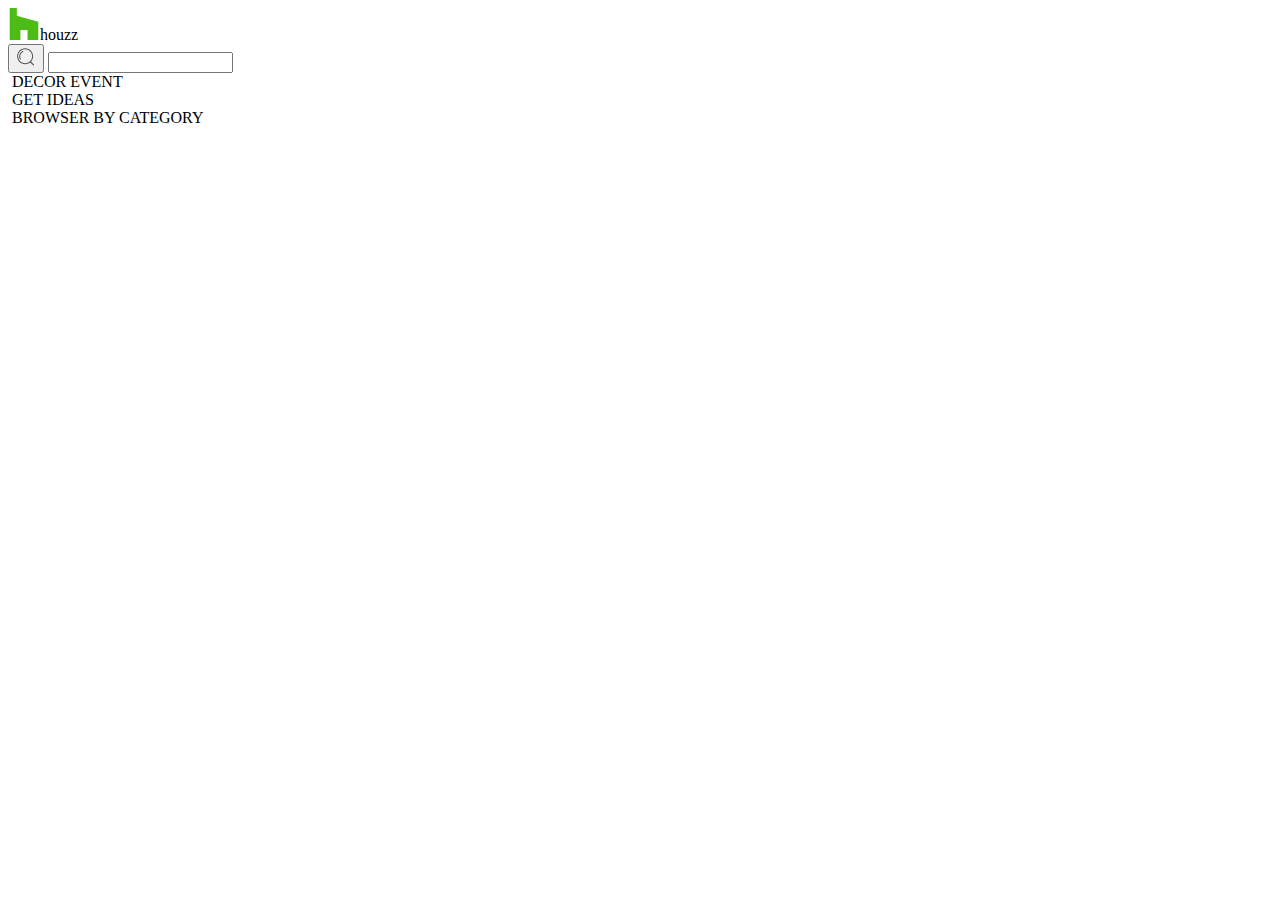
==== index.html @ 7cc6e2fb "ideas" ====
<!DOCTYPE html>
<html>
<head>
<meta charset="utf-8">
<meta http-equiv="X-UA-Compatible" content="IE=edge,chrome=1">
<link rel="icon" href="http://www.houzz.com/favicon.ico" type="image/x-icon"> 
<title>Houzz</title>
<meta name="description" content="">
<meta name="keywords" content="">
<link href="css/normalize.css" rel="stylesheet">
<link href="css/index.css" rel="stylesheet">
</head>
<body>
    <nav>
            <div class="m-nav">
                <span><svg t="1651231170187" class="icon" viewBox="0 0 1024 1024" version="1.1" xmlns="http://www.w3.org/2000/svg" p-id="43753" width="32" height="32"><path d="M54.192 0v1024h343.456V701.44h228.7V1024h343.46V442.464L282.032 245.344V0z" fill="#4DBC15" p-id="43754"></path></svg>houzz</span>
            </div>
                <div class="m-search">
                    <span>
                        <button><svg t="1651231515596" class="icon" viewBox="0 0 1024 1024" version="1.1" xmlns="http://www.w3.org/2000/svg" p-id="46623" width="20" height="20"><path d="M468.1 886c-225.52 0-408.98-183.5-408.98-409.02S242.58 68 468.1 68s408.98 183.46 408.98 408.98S693.62 886 468.1 886z m0-766c-196.84 0-356.98 160.14-356.98 356.98S271.26 834 468.1 834s356.98-160.14 356.98-356.98S664.94 120 468.1 120z" fill="#515151" p-id="46624"></path><path d="M217.36 636.7A26 26 0 0 1 194 622.14a311.58 311.58 0 0 1 142.44-416.98 26 26 0 1 1 22.9 46.68c-128.48 63.06-181.72 218.9-118.66 347.4a26 26 0 0 1-23.32 37.46z" fill="#515151" p-id="46625"></path><path d="M703.718732 766.595201m20.039406-20.039406l0.014142-0.014142q20.039406-20.039406 40.078812 0l150.104628 150.104627q20.039406 20.039406 0 40.078813l-0.014142 0.014142q-20.039406 20.039406-40.078813 0l-150.104627-150.104628q-20.039406-20.039406 0-40.078812Z" fill="#515151" p-id="46626"></path><path d="M894 946a29.22 29.22 0 0 1-20.74-8.58l-150.1-150.1a29.34 29.34 0 0 1 41.5-41.5l150 150.18a29.38 29.38 0 0 1 0 41.5A29.26 29.26 0 0 1 894 946z m-150.2-206.72a27.36 27.36 0 0 0-19.32 46.72l150 150a27.34 27.34 0 1 0 38.68-38.66l-150.1-150.1a27.14 27.14 0 0 0-19.26-7.96z" fill="#515151" p-id="46627"></path></svg></button>
                     <input type="text"></span>
               
                </div>
                <div class="m-event">
                    <img src="img/event.svg" alt="">
                    <span> DECOR EVENT </span>
                </div>
                <div class="m-ideas">
                    <img src="img/ideas.svg" alt="">
                    <span>GET IDEAS </span>
                </div>
                <div class="m-sort">
                    <img src="img/sort.svg" alt="">
                    <span>BROWSER BY CATEGORY </span>
                </div>
            </nav>
    <header></header>
    <section></section>
    <footer>
        
    </footer>
</body>
</html>
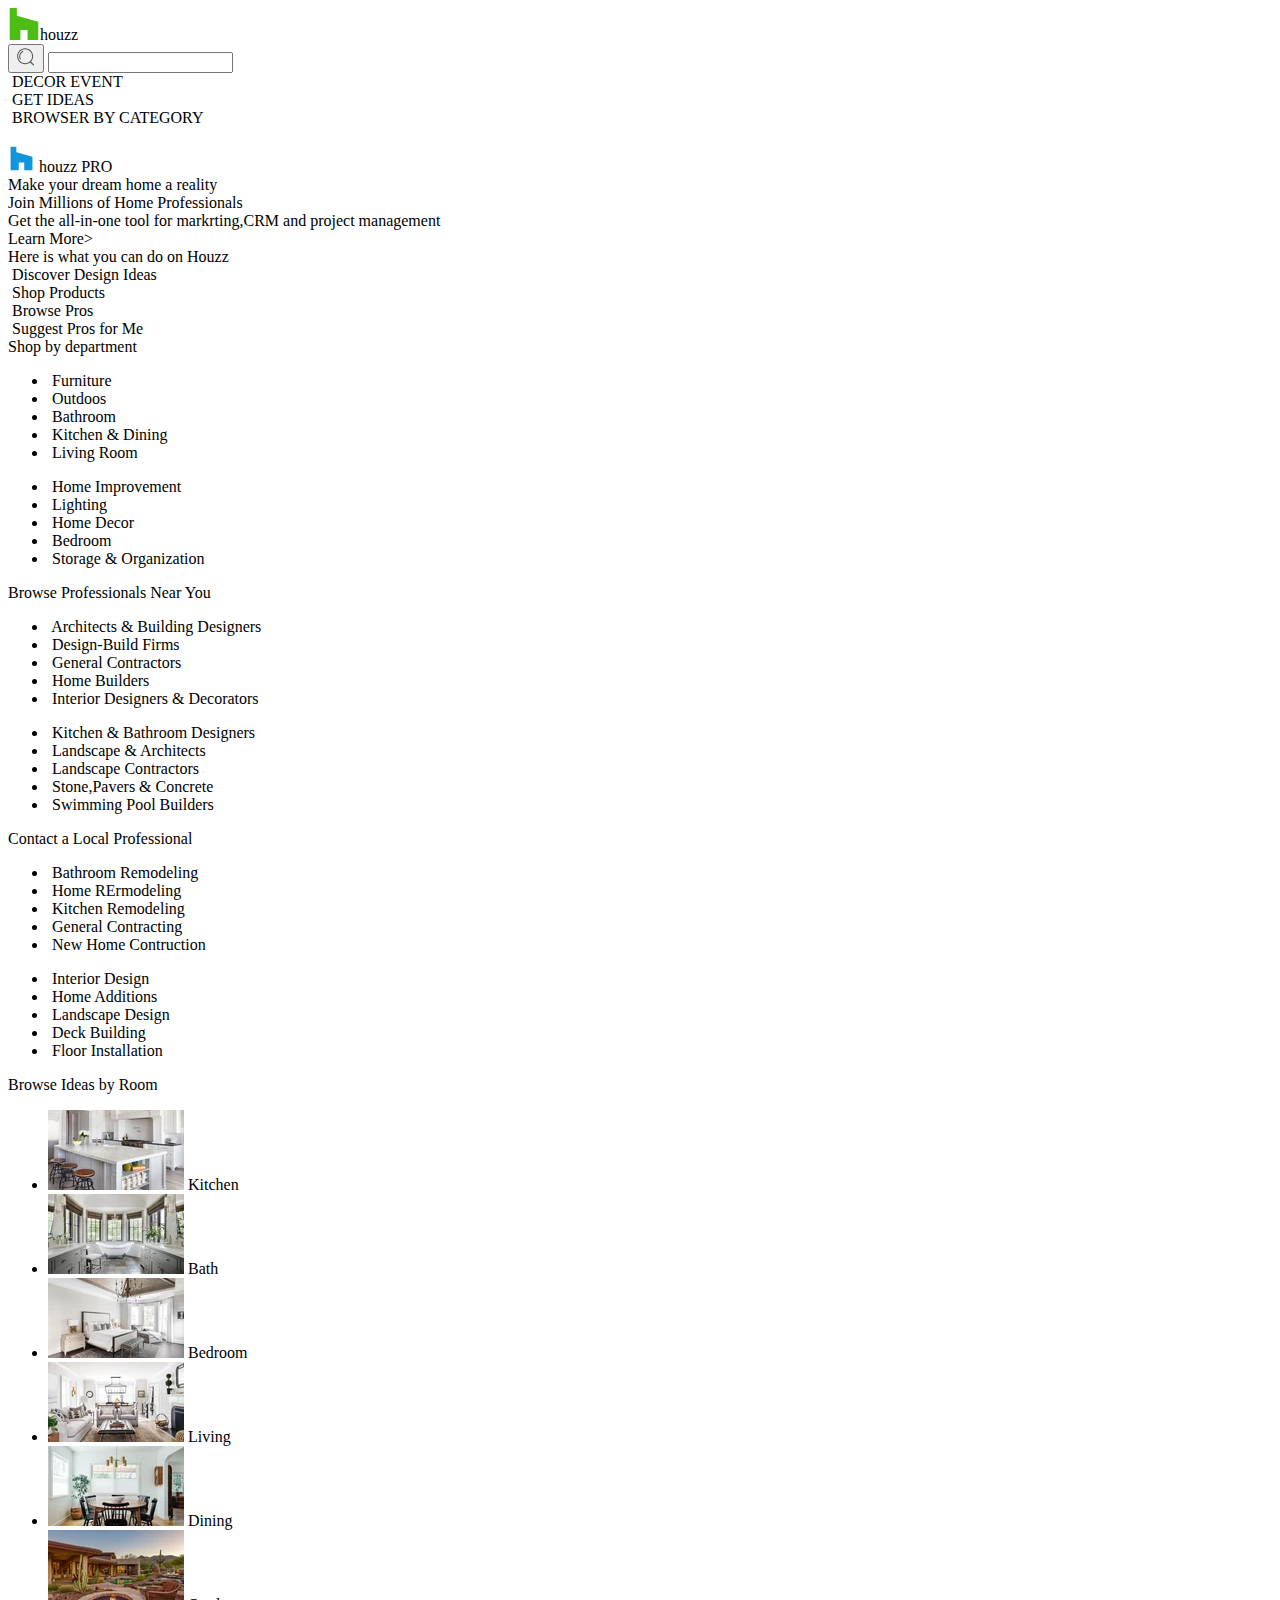
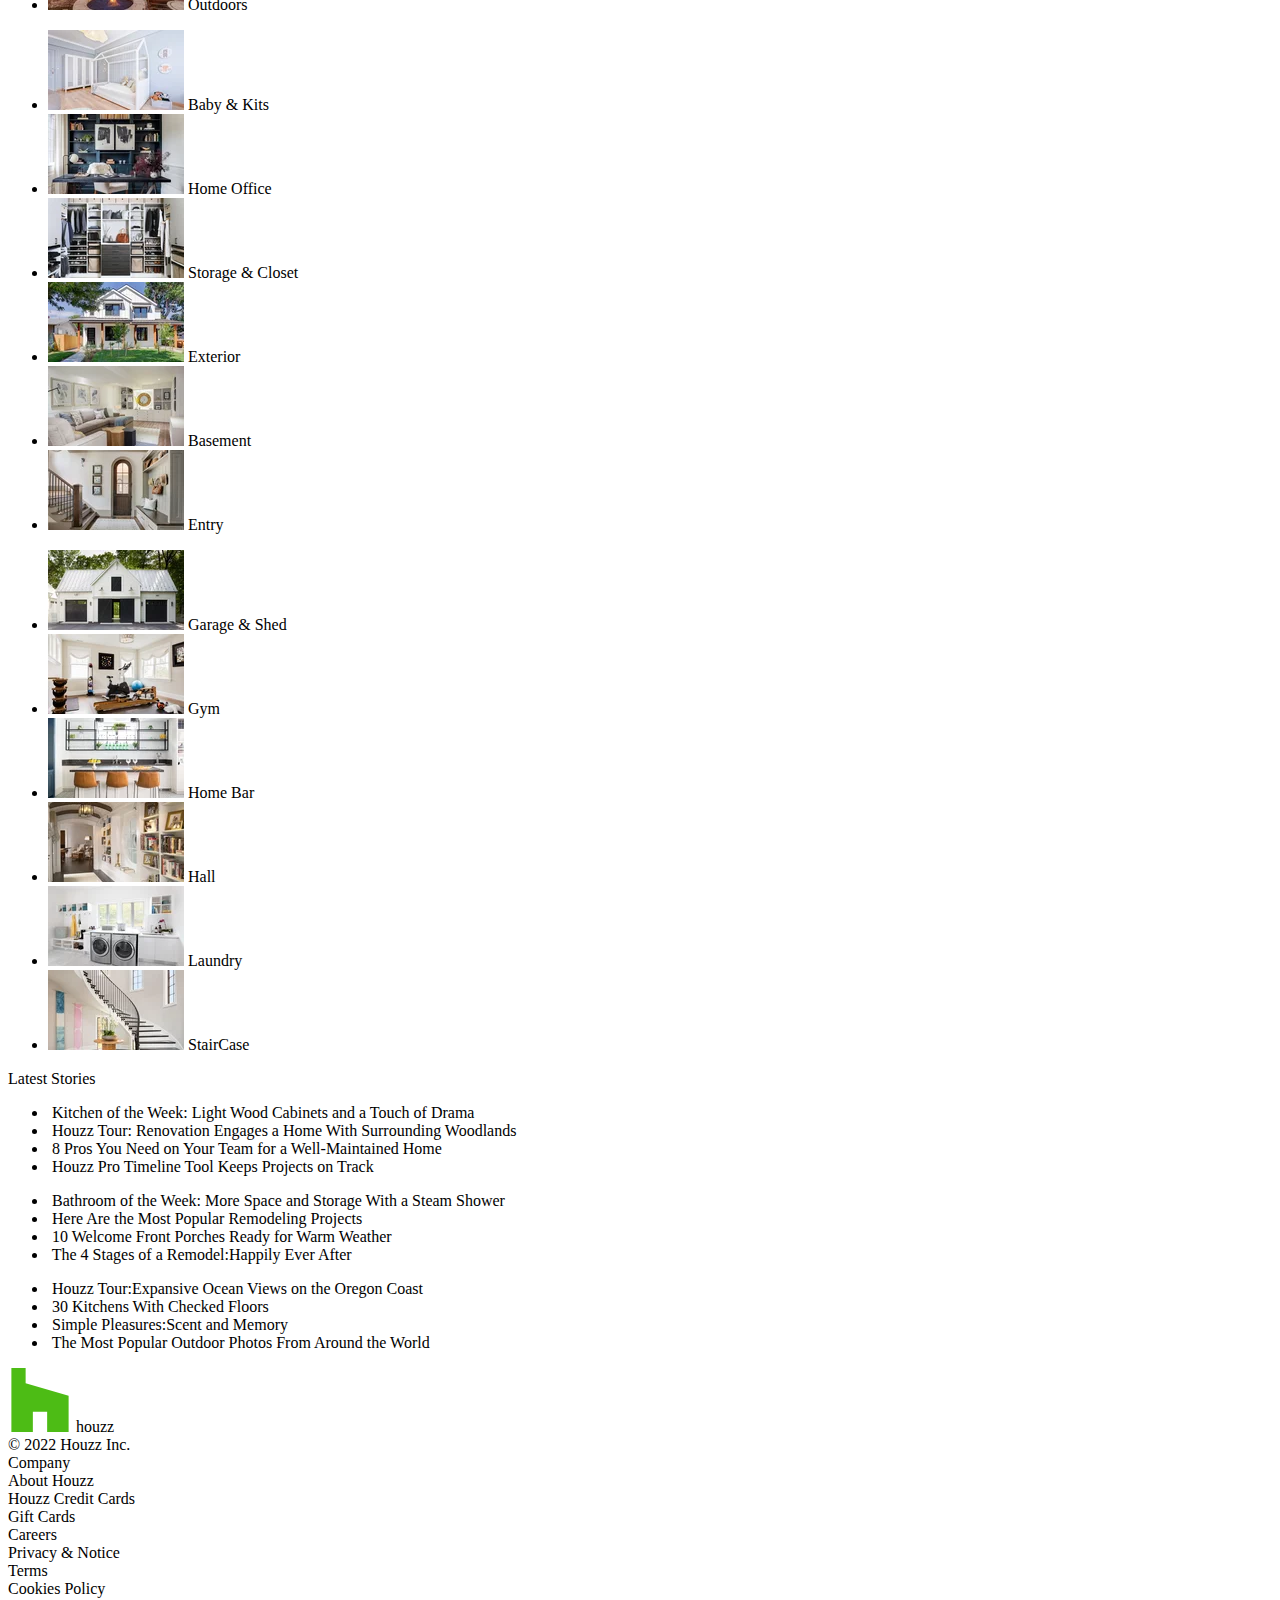
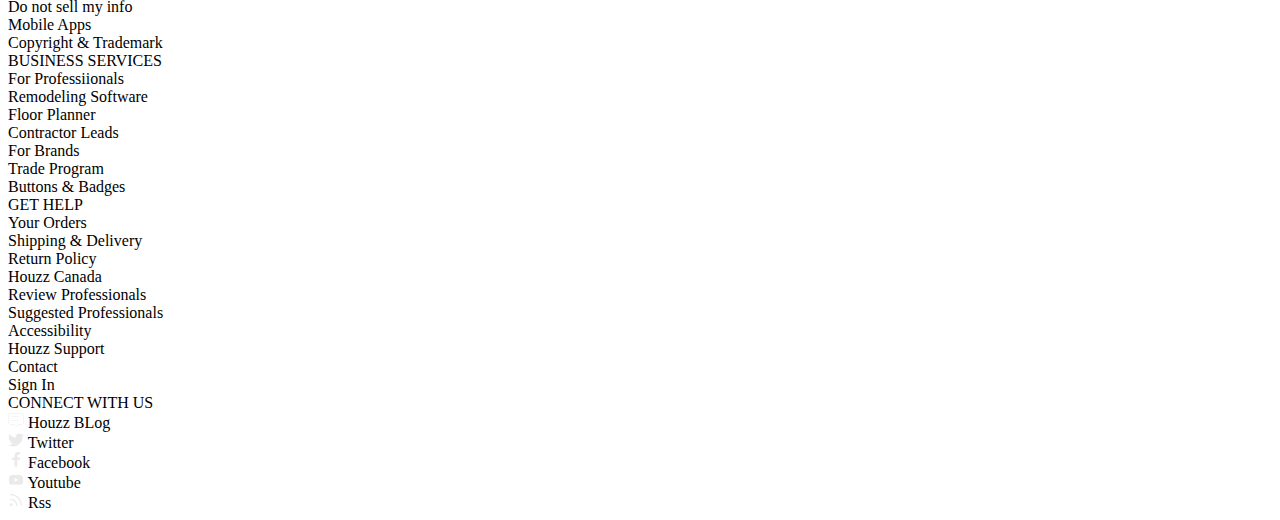
==== commit 3cedbb21: "prohead" ====
--- a/index.html
+++ b/index.html
@@ -1,43 +1,460 @@
 <!DOCTYPE html>
 <html>
-<head>
-<meta charset="utf-8">
-<meta http-equiv="X-UA-Compatible" content="IE=edge,chrome=1">
-<link rel="icon" href="http://www.houzz.com/favicon.ico" type="image/x-icon"> 
-<title>Houzz</title>
-<meta name="description" content="">
-<meta name="keywords" content="">
-<link href="css/normalize.css" rel="stylesheet">
-<link href="css/index.css" rel="stylesheet">
-</head>
-<body>
-    <nav>
+    <head>
+        <meta charset="utf-8">
+        <meta http-equiv="X-UA-Compatible" content="IE=edge,chrome=1">
+        <link rel="icon" href="http://www.houzz.com/favicon.ico" type="image/x-icon">
+        <title>Houzz</title>
+        <meta name="description" content="">
+        <meta name="keywords" content="">
+        <link href="css/normalize.css" rel="stylesheet">
+        <link href="css/index.css" rel="stylesheet">
+    </head>
+    <body>
+        <nav>
             <div class="m-nav">
                 <span><svg t="1651231170187" class="icon" viewBox="0 0 1024 1024" version="1.1" xmlns="http://www.w3.org/2000/svg" p-id="43753" width="32" height="32"><path d="M54.192 0v1024h343.456V701.44h228.7V1024h343.46V442.464L282.032 245.344V0z" fill="#4DBC15" p-id="43754"></path></svg>houzz</span>
             </div>
-                <div class="m-search">
-                    <span>
-                        <button><svg t="1651231515596" class="icon" viewBox="0 0 1024 1024" version="1.1" xmlns="http://www.w3.org/2000/svg" p-id="46623" width="20" height="20"><path d="M468.1 886c-225.52 0-408.98-183.5-408.98-409.02S242.58 68 468.1 68s408.98 183.46 408.98 408.98S693.62 886 468.1 886z m0-766c-196.84 0-356.98 160.14-356.98 356.98S271.26 834 468.1 834s356.98-160.14 356.98-356.98S664.94 120 468.1 120z" fill="#515151" p-id="46624"></path><path d="M217.36 636.7A26 26 0 0 1 194 622.14a311.58 311.58 0 0 1 142.44-416.98 26 26 0 1 1 22.9 46.68c-128.48 63.06-181.72 218.9-118.66 347.4a26 26 0 0 1-23.32 37.46z" fill="#515151" p-id="46625"></path><path d="M703.718732 766.595201m20.039406-20.039406l0.014142-0.014142q20.039406-20.039406 40.078812 0l150.104628 150.104627q20.039406 20.039406 0 40.078813l-0.014142 0.014142q-20.039406 20.039406-40.078813 0l-150.104627-150.104628q-20.039406-20.039406 0-40.078812Z" fill="#515151" p-id="46626"></path><path d="M894 946a29.22 29.22 0 0 1-20.74-8.58l-150.1-150.1a29.34 29.34 0 0 1 41.5-41.5l150 150.18a29.38 29.38 0 0 1 0 41.5A29.26 29.26 0 0 1 894 946z m-150.2-206.72a27.36 27.36 0 0 0-19.32 46.72l150 150a27.34 27.34 0 1 0 38.68-38.66l-150.1-150.1a27.14 27.14 0 0 0-19.26-7.96z" fill="#515151" p-id="46627"></path></svg></button>
-                     <input type="text"></span>
-               
-                </div>
-                <div class="m-event">
-                    <img src="img/event.svg" alt="">
-                    <span> DECOR EVENT </span>
-                </div>
-                <div class="m-ideas">
-                    <img src="img/ideas.svg" alt="">
-                    <span>GET IDEAS </span>
-                </div>
-                <div class="m-sort">
-                    <img src="img/sort.svg" alt="">
-                    <span>BROWSER BY CATEGORY </span>
-                </div>
-            </nav>
-    <header></header>
-    <section></section>
+            <div class="m-search">
+                <span>
+                <button><svg t="1651231515596" class="icon" viewBox="0 0 1024 1024" version="1.1" xmlns="http://www.w3.org/2000/svg" p-id="46623" width="20" height="20"><path d="M468.1 886c-225.52 0-408.98-183.5-408.98-409.02S242.58 68 468.1 68s408.98 183.46 408.98 408.98S693.62 886 468.1 886z m0-766c-196.84 0-356.98 160.14-356.98 356.98S271.26 834 468.1 834s356.98-160.14 356.98-356.98S664.94 120 468.1 120z" fill="#515151" p-id="46624"></path><path d="M217.36 636.7A26 26 0 0 1 194 622.14a311.58 311.58 0 0 1 142.44-416.98 26 26 0 1 1 22.9 46.68c-128.48 63.06-181.72 218.9-118.66 347.4a26 26 0 0 1-23.32 37.46z" fill="#515151" p-id="46625"></path><path d="M703.718732 766.595201m20.039406-20.039406l0.014142-0.014142q20.039406-20.039406 40.078812 0l150.104628 150.104627q20.039406 20.039406 0 40.078813l-0.014142 0.014142q-20.039406 20.039406-40.078813 0l-150.104627-150.104628q-20.039406-20.039406 0-40.078812Z" fill="#515151" p-id="46626"></path><path d="M894 946a29.22 29.22 0 0 1-20.74-8.58l-150.1-150.1a29.34 29.34 0 0 1 41.5-41.5l150 150.18a29.38 29.38 0 0 1 0 41.5A29.26 29.26 0 0 1 894 946z m-150.2-206.72a27.36 27.36 0 0 0-19.32 46.72l150 150a27.34 27.34 0 1 0 38.68-38.66l-150.1-150.1a27.14 27.14 0 0 0-19.26-7.96z" fill="#515151" p-id="46627"></path></svg></button>
+                <input type="text"></span>
+                
+            </div>
+            <div class="m-event">
+                <img src="img/event.svg" alt="">
+                <span> DECOR EVENT </span>
+            </div>
+            <div class="m-ideas">
+                <img src="img/ideas.svg" alt="">
+                <span>GET IDEAS </span>
+            </div>
+            <div class="m-sort">
+                <img src="img/sort.svg" alt="">
+                <span>BROWSER BY CATEGORY </span>
+            </div>
+        </nav>
+        <header>
+            <div class="m-homepage">
+                <img src="img/index-homepage.jpg" alt="">
+            </div>
+            <div class="m-intro">
+                <li class="m-intro-tit">
+                <i><svg t="1651472036118" class="icon" viewBox="0 0 1024 1024" version="1.1" xmlns="http://www.w3.org/2000/svg" p-id="47547" width="27" height="27"><path d="M615.8 661.4H406.6V960H98V64h219v209l610.2 171.2V960H615.8z" p-id="47548" fill="#1296db"></path></svg></i>
+                <span>houzz</span>
+                <label>PRO</label>
+            </li>
+            <li class="m-intro-gov">
+                <label>Make your dream home a reality</label>
+            </li>
+            <li class="m-intro-gov">
+                <label>Join Millions of</label>
+                <label>Home Professionals</label>
+            </li>
+            <li class="m-intro-more">
+                <label>Get the all-in-one tool for</label>
+                <label>markrting,CRM and project</label>
+                <label>management</label>
+            </li>
+            <li class="m-intro-bot">
+                <label>Learn More></label>
+            </li>
+        </div>
+    </header>
+    <section>
+        <div class="m-button">
+            <div class="m-button-tit"><label>Here is what you can do on Houzz</label></div>
+            <div class="m-button-sec">
+                <li>
+                    <img src="img/index-button1.png"alt="">
+                    <span>Discover Design Ideas</span>
+                </li>
+                <li>
+                    <img src="img/index-button2.png"alt="">
+                    <span>Shop Products</span>
+                </li>
+                <li>
+                    <img src="img/index-button3.png"alt="">
+                    <span>Browse Pros</span>
+                </li>
+                <li>
+                    <img src="img/index-button4.png"alt="">
+                    <span>Suggest Pros for Me</span>
+                </li>
+            </div>
+        </div>
+        <div class="m-block_1">
+            <div class="u-title">Shop by department</div>
+            <div class="u-sort1">
+                <ul>
+                    <li>
+                        <img src="img/index-furniture.png" alt="">
+                        <span>Furniture</span>
+                    </li>
+                    <li>
+                        <img src="img/index-outdoor.png" alt="">
+                        <span>Outdoos</span>
+                    </li>
+                    <li>
+                        <img src="img/index-bathroom.png" alt="">
+                        <span>Bathroom</span>
+                    </li>
+                    <li>
+                        <img src="img/index-kitchen.png" alt="">
+                        <span>Kitchen & Dining</span>
+                    </li>
+                    <li>
+                        <img src="img/index-living.png" alt="">
+                        <span>Living Room</span>
+                    </li>
+                </ul>
+                <ul>
+                    <li>
+                        <img src="img/index-home.png" alt="">
+                        <span>Home Improvement</span>
+                    </li>
+                    <li>
+                        <img src="img/index-lighting.png" alt="">
+                        <span>Lighting</span>
+                    </li>
+                    <li>
+                        <img src="img/index-decor.png" alt="">
+                        <span>Home Decor</span>
+                    </li>
+                    <li><img src="img/index-bedroom.png" alt="">
+                        <span>Bedroom</span>
+                    </li>
+                    <li><img src="img/index-storage.png" alt="">
+                        <span>Storage & Organization</span>
+                    </li>
+                </ul>
+            </div>
+        </div>
+        <div class="m-block_2">
+            <div class="u-title">Browse Professionals Near You</div>
+            <div class="u-sort1">
+                <ul>
+                    <li>
+                        <img src="img/index-abd.png" alt="">
+                        <span>Architects &</span>
+                        <span>Building Designers</span>
+                    </li>
+                    <li>
+                        <img src="img/index-dbf.png" alt="">
+                        <span>Design-Build Firms</span>
+                    </li>
+                    <li>
+                        <img src="img/index-gc.png" alt="">
+                        <span>General Contractors</span>
+                    </li>
+                    <li>
+                        <img src="img/index-hb.png" alt="">
+                        <span>Home Builders</span>
+                    </li>
+                    <li>
+                        <img src="img/index-idd.png" alt="">
+                        <span>Interior Designers &</span>
+                        <span>Decorators</span>
+                    </li>
+                </ul>
+                <ul>
+                    <li>
+                        <img src="img/index-kdb.png" alt="">
+                        <span>Kitchen & Bathroom</span>
+                        <span>Designers</span>
+                    </li>
+                    <li>
+                        <img src="img/index-lald.png" alt="">
+                        <span>Landscape &</span>
+                        <span>Architects</span>
+                    </li>
+                    <li>
+                        <img src="img/index-lc.png" alt="">
+                        <span>Landscape</span>
+                        <span>Contractors</span>
+                    </li>
+                    <li><img src="img/index-spc.png" alt="">
+                        <span>Stone,Pavers &</span>
+                        <span>Concrete</span>
+                    </li>
+                    <li><img src="img/index-spb.png" alt="">
+                        <span>Swimming Pool</span>
+                        <span>Builders</span>
+                    </li>
+                </ul>
+            </div>
+        </div>
+        <div class="m-block_3">
+            <div class="u-title">Contact a Local Professional</div>
+            <div class="u-sort1">
+                <ul>
+                    <li>
+                        <img src="img/index-br.png" alt="">
+                        <span>Bathroom</span>
+                        <span>Remodeling</span>
+                    </li>
+                    <li>
+                        <img src="img/index-hr.png" alt="">
+                        <span>Home RErmodeling</span>
+                    </li>
+                    <li>
+                        <img src="img/index-kr.png" alt="">
+                        <span>Kitchen Remodeling</span>
+                    </li>
+                    <li>
+                        <img src="img/index-gco.png" alt="">
+                        <span>General Contracting</span>
+                    </li>
+                    <li>
+                        <img src="img/index-nhc.png" alt="">
+                        <span>New Home</span>
+                        <span>Contruction</span>
+                    </li>
+                </ul>
+                <ul>
+                    <li>
+                        <img src="img/index-id.png" alt="">
+                        <span>Interior Design</span>
+                    </li>
+                    <li>
+                        <img src="img/index-ha.png" alt="">
+                        <span>Home Additions</span>
+                    </li>
+                    <li>
+                        <img src="img/index-ld.png" alt="">
+                        <span>Landscape Design</span>
+                    </li>
+                    <li><img src="img/index-db.png" alt="">
+                        <span>Deck Building</span>
+                    </li>
+                    <li><img src="img/index-fl.png" alt="">
+                        <span>Floor Installation</span>
+                    </li>
+                </ul>
+            </div>
+        </div>
+        <div class="m-block_4">
+            <div class="u-title">Browse Ideas by Room</div>
+            <div class="u-sort1">
+                <ul>
+                    <li>
+                        <img  src="img/ideas-kitchen.png" alt="">
+                        <span>Kitchen</span>
+                    </li>
+                    <li>
+                        <img src="img/ideas-bath.png" alt="">
+                        <span>Bath</span>
+                    </li>
+                    <li>
+                        <img src="img/ideas-bedroom.png" alt="">
+                        <span>Bedroom</span>
+                    </li>
+                    <li>
+                        <img src="img/ideas-living.png" alt="">
+                        <span>Living</span>
+                    </li>
+                    <li>
+                        <img src="img/ideas-dining.png" alt="">
+                        <span>Dining</span>
+                    </li>
+                    <li>
+                        <img src="img/ideas-outdoors.png" alt="">
+                        <span>Outdoors</span>
+                    </li>
+                </ul>
+                <ul>
+                    <li>
+                        <img src="img/ideas-baby.png" alt="">
+                        <span>Baby & Kits</span>
+                    </li>
+                    <li>
+                        <img src="img/ideas-office.png" alt="">
+                        <span>Home Office</span>
+                    </li>
+                    <li>
+                        <img src="img/ideas-closet.png" alt="">
+                        <span>Storage & Closet</span>
+                    </li>
+                    <li>
+                        <img src="img/ideas-exterior.png" alt="">
+                        <span>Exterior</span>
+                    </li>
+                    <li>
+                        <img src="img/ideas-basement.png" alt="">
+                        <span>Basement</span>
+                    </li>
+                    <li>
+                        <img src="img/ideas-entry.png" alt="">
+                        <span>Entry</span>
+                    </li>
+                </ul>
+                <ul>
+                    <li>
+                        <img src="img/ideas-garage.png" alt="">
+                        <span>Garage & Shed</span>
+                    </li>
+                    <li>
+                        <img src="img/ideas-gym.png" alt="">
+                        <span>Gym</span>
+                    </li>
+                    <li>
+                        <img src="img/ideas-bar.png" alt="">
+                        <span>Home Bar</span>
+                    </li>
+                    <li>
+                        <img src="img/ideas-hall.png" alt="">
+                        <span>Hall</span>
+                    </li>
+                    <li>
+                        <img src="img/ideas-laundry.png" alt="">
+                        <span>Laundry</span>
+                    </li>
+                    <li>
+                        <img src="img/ideas-staircase.png" alt="">
+                        <span>StairCase</span>
+                    </li>
+                </ul>
+            </div>
+        </div>
+        <div class="m-block_5">
+            <div class="u-title">Latest Stories</div>
+            <div class="u-sort1">
+                <ul>
+                    <li>
+                        <img src="img/index-furniture.png" alt="">
+                        <span>Kitchen of the Week: Light Wood</span>
+                        <span>Cabinets and a Touch of Drama</span>
+                    </li>
+                    <li>
+                        <img src="img/index-outdoor.png" alt="">
+                        <span>Houzz Tour: Renovation Engages a</span>
+                        <span>Home With Surrounding Woodlands</span>
+                    </li>
+                    <li>
+                        <img src="img/index-bathroom.png" alt="">
+                        <span>8 Pros You Need on Your Team for a</span>
+                        <span>Well-Maintained Home</span>
+                    </li>
+                    <li>
+                        <img src="img/index-kitchen.png" alt="">
+                        <span>Houzz Pro Timeline Tool Keeps</span>
+                        <span>Projects on Track</span>
+                    </li>
+                    
+                </ul>
+                <ul>
+                    <li>
+                        <img src="img/index-living.png" alt="">
+                        <span>Bathroom of the Week: More Space</span>
+                        <span>and Storage With a Steam Shower</span>
+                    </li>
+                    <li>
+                        <img src="img/index-home.png" alt="">
+                        <span>Here Are the Most Popular</span>
+                        <span>Remodeling Projects</span>
+                    </li>
+                    <li>
+                        <img src="img/index-lighting.png" alt="">
+                        <span>10 Welcome Front Porches Ready</span>
+                        <span>for Warm Weather</span>
+                    </li>
+                    <li>
+                        <img src="img/index-decor.png" alt="">
+                        <span>The 4 Stages of a Remodel:Happily</span>
+                        <span>Ever After</span>
+                    </li>
+                    
+                </ul>
+                <ul>
+                    <li><img src="img/index-bedroom.png" alt="">
+                        <span>Houzz Tour:Expansive Ocean Views</span>
+                        <span>on the Oregon Coast</span>
+                    </li>
+                    <li><img src="img/index-storage.png" alt="">
+                        <span>30 Kitchens With Checked Floors</span>
+                    </li>
+                    <li>
+                        <img src="img/index-home.png" alt="">
+                        <span>Simple Pleasures:Scent and Memory</span>
+                    </li>
+                    <li>
+                        <img src="img/index-lighting.png" alt="">
+                        <span>The Most Popular Outdoor Photos</span>
+                        <span>From Around the World</span>
+                    </li>
+                </ul>
+            </div>
+        </div>
+    </section>
     <footer>
-        
-    </footer>
+        <div class="m-houzz">
+            <li>
+                <span><svg t="1651231170187" class="icon" viewBox="0 0 1024 1024" version="1.1" xmlns="http://www.w3.org/2000/svg" p-id="43753" width="64" height="64"><path d="M54.192 0v1024h343.456V701.44h228.7V1024h343.46V442.464L282.032 245.344V0z" fill="#4DBC15" p-id="43754"></path></svg></span>
+                <span  class="u-houzz">houzz</span>
+            </li>
+            <li>© 2022 Houzz Inc.</li>
+        </div>
+        <div class="m-company">
+            <li class="u-title">Company</li>
+            <li>About Houzz</li>
+            <li>Houzz Credit Cards</li>
+            <li>Gift Cards</li>
+            <li>Careers</li>
+            <li>Privacy & Notice</li>
+            <li>Terms</li>
+            <li>Cookies Policy</li>
+            <li>Do not sell my info</li>
+            <li>Mobile Apps</li>
+            <li>Copyright & Trademark</li>
+        </div>
+        <div class="m-bussiness">
+            <li class="u-title">BUSINESS SERVICES</li>
+            <li>For Professiionals</li>
+            <li>Remodeling Software</li>
+            <li>Floor Planner</li>
+            <li>Contractor Leads</li>
+            <li>For Brands</li>
+            <li>Trade Program</li>
+            <li>Buttons & Badges</li>
+        </div>
+        <div class="m-help">
+            <li  class="u-title">GET HELP</li>
+            <li>Your Orders</li>
+            <li>Shipping & Delivery</li>
+            <li>Return Policy</li>
+            <li>Houzz Canada</li>
+            <li>Review Professionals</li>
+            <li>Suggested Professionals</li>
+            <li>Accessibility</li>
+            <li>Houzz Support</li>
+            <li>Contact</li>
+            <li>Sign In</li>
+        </div>
+        <div class="m-connect">
+            <li  class="u-title"><span>CONNECT WITH US</span></li>
+            <li>
+                <span class="u-logo" id="houzzlogo"><svg  t="1652843331331" class="icon" viewBox="0 0 1024 1024" version="1.1" xmlns="http://www.w3.org/2000/svg" p-id="1968" width="16" height="16"><path d="M861.2 59H164.8C75.6 59 3 131.6 3 220.9v416.9C3 727 75.6 799.6 164.8 799.6h201.5L527.2 965l162.2-165.5h171.8c89.2 0 161.8-72.6 161.8-161.8V220.9C1023 131.6 950.4 59 861.2 59z m132.4 578.7c0 73-59.4 132.4-132.4 132.4H677.1L527.4 922.9 378.8 770.1h-214c-73 0-132.4-59.4-132.4-132.4V220.9c0-73 59.4-132.4 132.4-132.4h696.3c73 0 132.4 59.4 132.4 132.4l0.1 416.8z" fill="#eaeaea" p-id="1969"></path><path d="M216.3 279.7h492.8v29.4H216.3v-29.4zM795.2 294.4c0 9.3 7.6 16.9 16.9 16.9 9.3 0 16.9-7.6 16.9-16.9 0-9.3-7.6-16.9-16.9-16.9-9.4 0-16.9 7.5-16.9 16.9zM216.3 425.6h492.8V455H216.3v-29.4z m595.8-2.2c-9.3 0-16.9 7.6-16.9 16.9s7.6 16.9 16.9 16.9c9.3 0 16.9-7.6 16.9-16.9s-7.5-16.9-16.9-16.9zM216.3 545.8h492.8v29.4H216.3v-29.4z m595.8-2.2c-9.3 0-16.9 7.6-16.9 16.9s7.6 16.9 16.9 16.9c9.3 0 16.9-7.6 16.9-16.9 0-9.4-7.5-16.9-16.9-16.9z" fill="#eaeaea" p-id="1970"></path></svg></span>
+                <span>Houzz BLog</span>
+            </li>
+            <li>
+                <span class="u-logo"  id="twitterlogo"><svg  id="twitterlogo" t="1652843515323" class="icon" viewBox="0 0 1024 1024" version="1.1" xmlns="http://www.w3.org/2000/svg" p-id="5204" width="16" height="16"><path d="M1024 194.56a420.352 420.352 0 0 1-120.832 33.28 210.432 210.432 0 0 0 92.16-116.224 422.4 422.4 0 0 1-133.632 51.2A209.92 209.92 0 0 0 499.2 307.2a211.968 211.968 0 0 0 5.632 47.616 596.48 596.48 0 0 1-433.152-220.16 208.896 208.896 0 0 0-28.672 105.472A204.8 204.8 0 0 0 132.096 414.72C97.28 413.696 32.256 404.48 32.256 388.608v2.56a214.528 214.528 0 0 0 173.056 204.8 193.024 193.024 0 0 1-51.2 7.168 199.68 199.68 0 0 1-38.4-3.584 210.944 210.944 0 0 0 196.608 145.92A420.864 420.864 0 0 1 51.2 836.608a438.784 438.784 0 0 1-51.2-3.072 594.944 594.944 0 0 0 322.048 94.208A593.408 593.408 0 0 0 921.6 330.24v-27.136a427.008 427.008 0 0 0 102.4-108.544z m0 0" fill="#eaeaea" p-id="5205"></path></svg></span>
+                <span>Twitter</span>
+            </li>
+            <li>
+                <span class="u-logo" id="facebooklogo"><svg id="facebooklogo" t="1652843556260" class="icon" viewBox="0 0 1024 1024" version="1.1" xmlns="http://www.w3.org/2000/svg" p-id="6329" width="16" height="16"><path d="M767.428571 6.857143l0 150.857143-89.714286 0q-49.142857 0-66.285714 20.571429t-17.142857 61.714286l0 108 167.428571 0-22.285714 169.142857-145.142857 0 0 433.714286-174.857143 0 0-433.714286-145.714286 0 0-169.142857 145.714286 0 0-124.571429q0-106.285714 59.428571-164.857143t158.285714-58.571429q84 0 130.285714 6.857143z" p-id="6330" fill="#eaeaea"></path></svg></span>
+                <span>Facebook</span>
+            </li>
+            <li>
+                <span class="u-logo" id="youtubelogo"><svg t="1652843612185" class="icon" viewBox="0 0 1024 1024" version="1.1" xmlns="http://www.w3.org/2000/svg" p-id="7297" width="16" height="16"><path d="M941.3 296.1c-10.3-38.6-40.7-69-79.2-79.3C792.2 198 512 198 512 198s-280.2 0-350.1 18.7C123.3 227 93 257.4 82.7 296 64 366 64 512 64 512s0 146 18.7 215.9c10.3 38.6 40.7 69 79.2 79.3C231.8 826 512 826 512 826s280.2 0 350.1-18.8c38.6-10.3 68.9-40.7 79.2-79.3C960 658 960 512 960 512s0-146-18.7-215.9zM423 646V378l232 133-232 135z" p-id="7298" fill="#eaeaea"></path></svg></span>
+                <span>Youtube</span>
+            </li>
+            <li>
+                <span class="u-logo" id="rsslogo"><svg t="1652843644993" class="icon" viewBox="0 0 1024 1024" version="1.1" xmlns="http://www.w3.org/2000/svg" p-id="8226" width="16" height="16"><path d="M554.666667 896c-25.6 0-42.666667-17.066667-42.666667-42.666667 0-187.733333-153.6-341.333333-341.333333-341.333333-25.6 0-42.666667-17.066667-42.666667-42.666667s17.066667-42.666667 42.666667-42.666666c234.666667 0 426.666667 192 426.666666 426.666666 0 25.6-17.066667 42.666667-42.666666 42.666667z" p-id="8227" fill="#eaeaea"></path><path d="M853.333333 896c-25.6 0-42.666667-17.066667-42.666666-42.666667 0-354.133333-285.866667-640-640-640-25.6 0-42.666667-17.066667-42.666667-42.666666s17.066667-42.666667 42.666667-42.666667c401.066667 0 725.333333 324.266667 725.333333 725.333333 0 25.6-17.066667 42.666667-42.666667 42.666667z" p-id="8228" fill="#eaeaea"></path><path d="M213.333333 810.666667m-85.333333 0a85.333333 85.333333 0 1 0 170.666667 0 85.333333 85.333333 0 1 0-170.666667 0Z" p-id="8229" fill="#eaeaea"></path></svg></span>
+                <span>Rss</span>
+            </li>
+            
+        </div>
+    </footer> 
 </body>
+ <script type="text/javascript" src="js/common.js"></script>
 </html>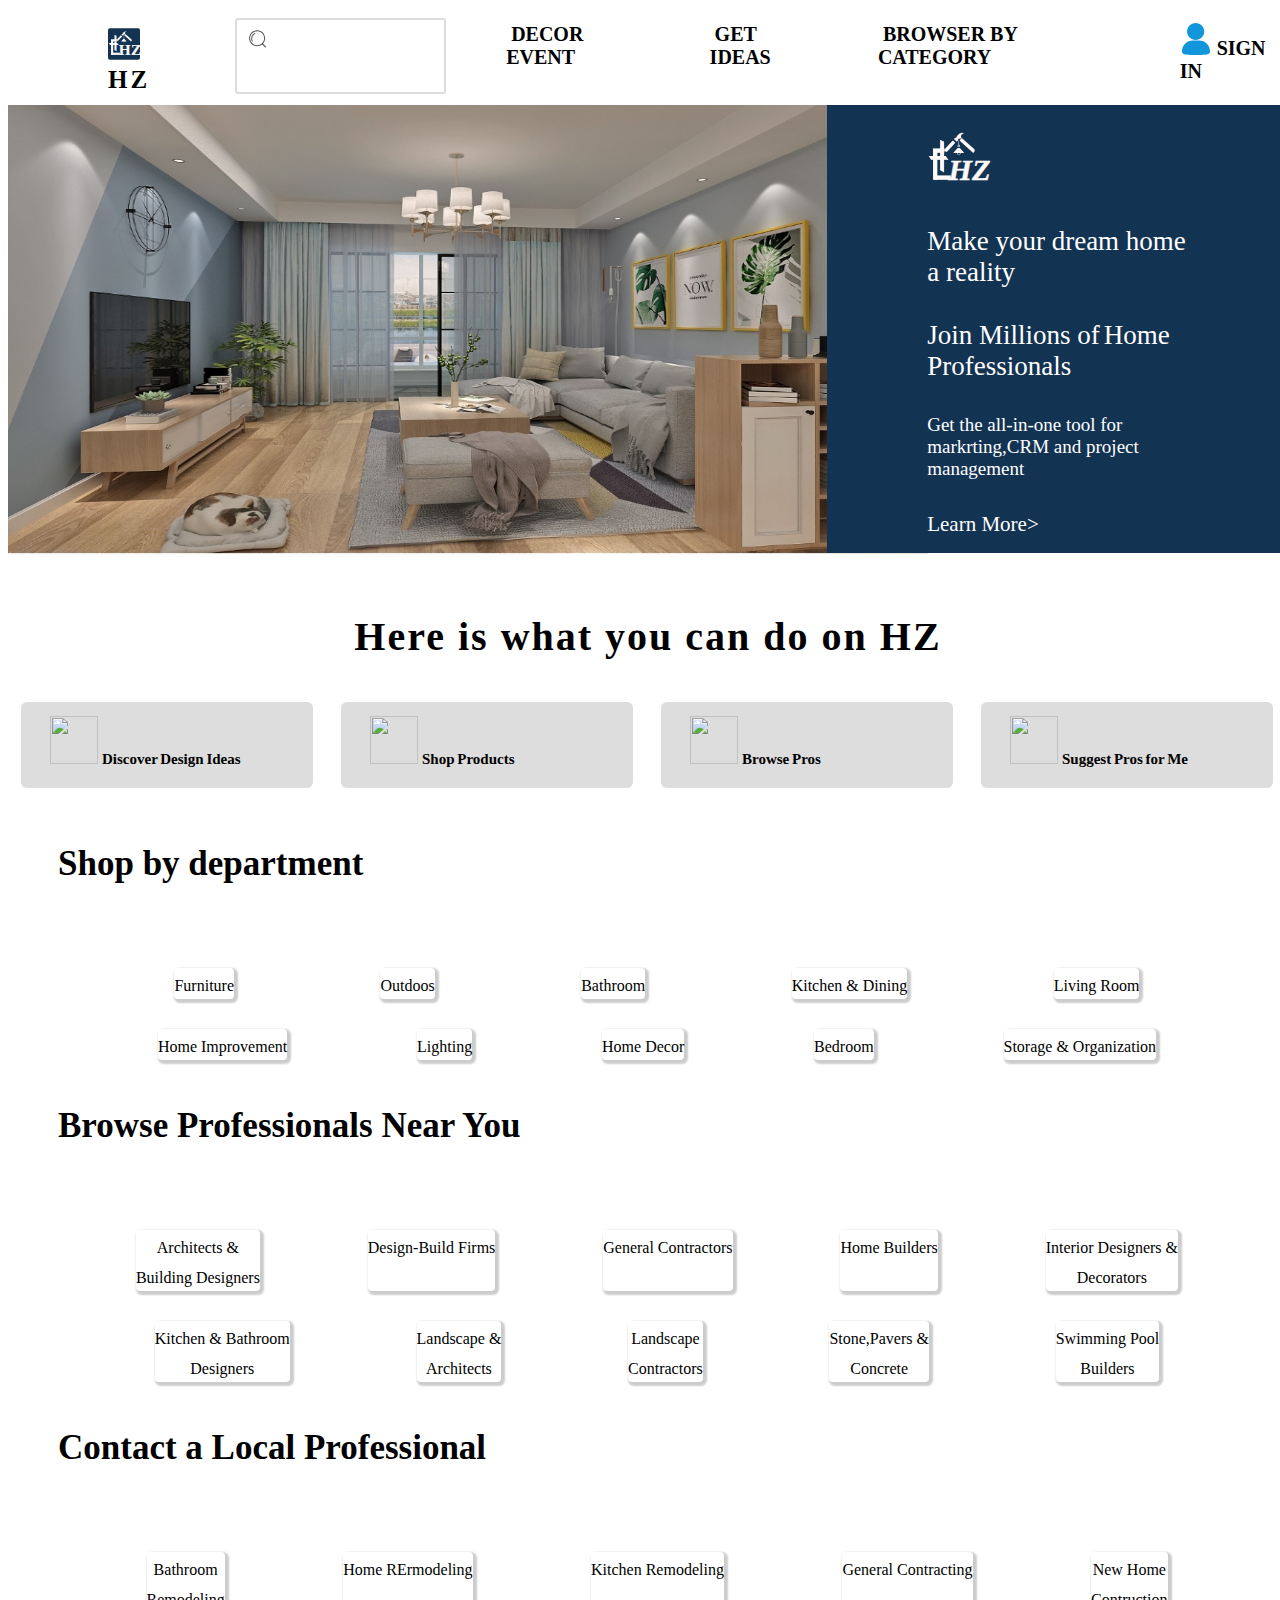
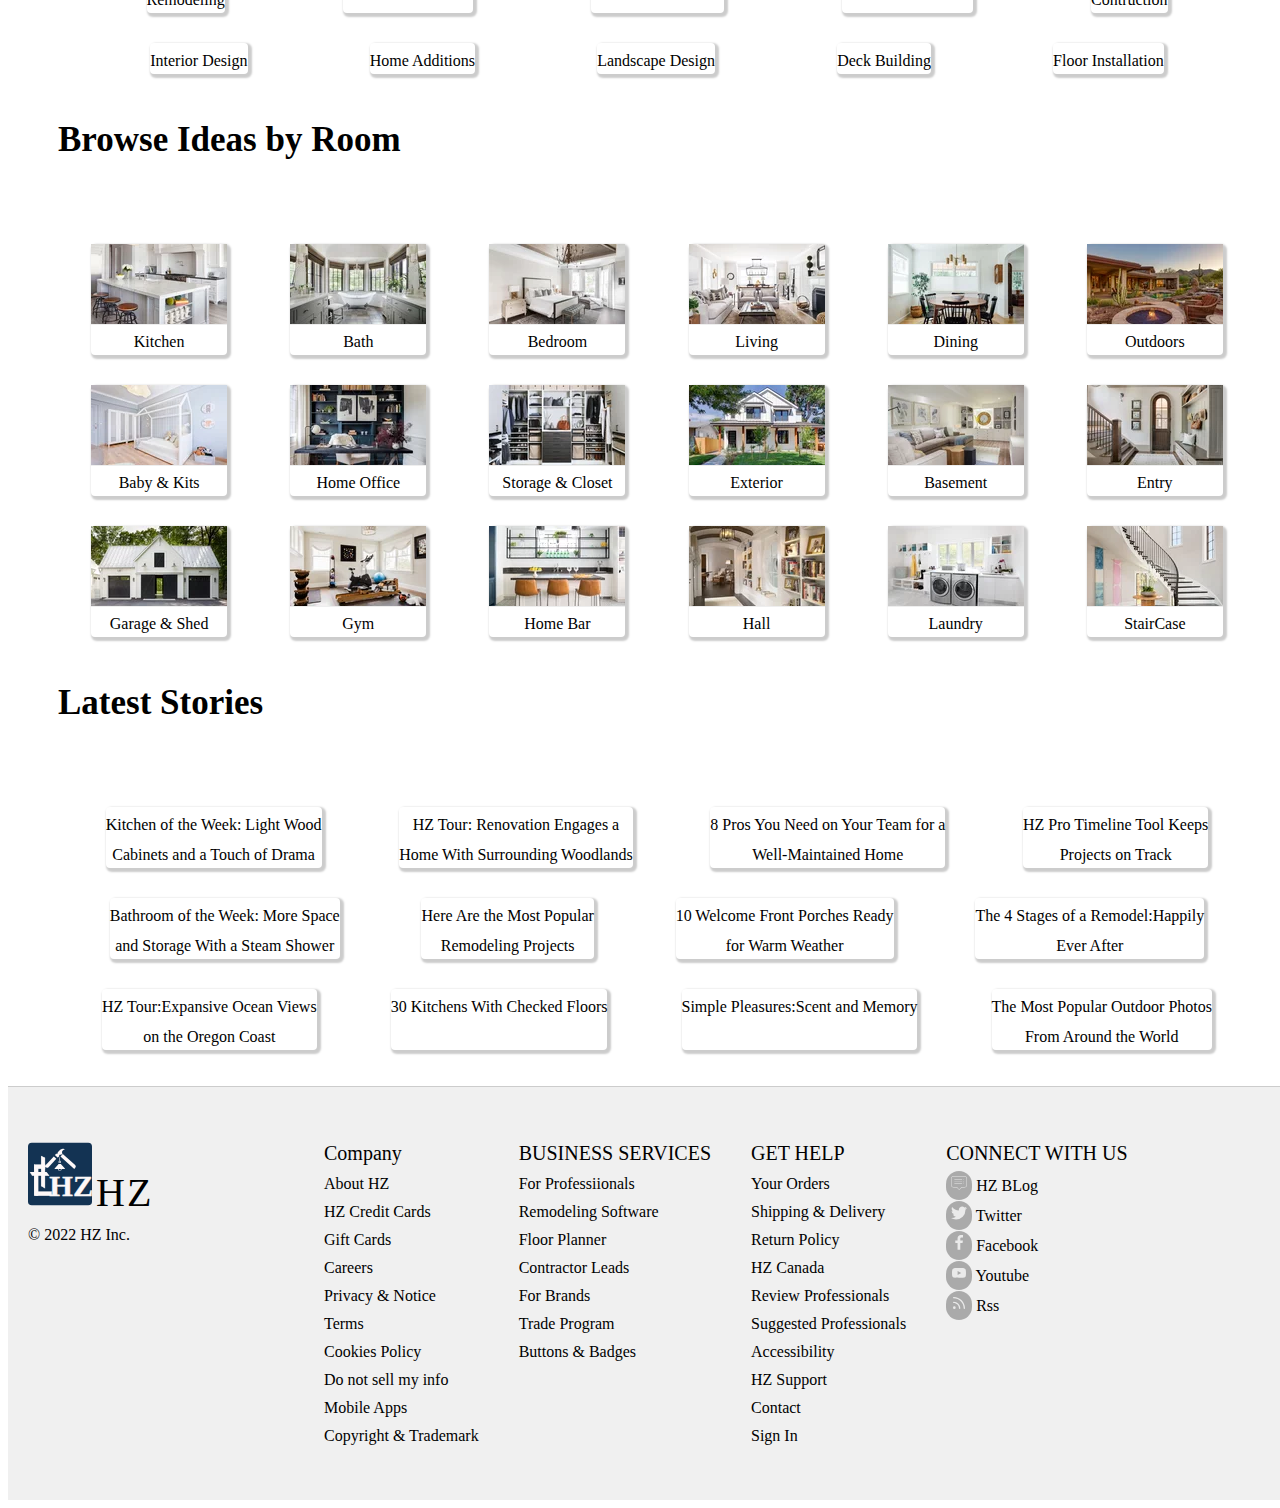
==== commit 239d68b0: "change index" ====
--- a/index.html
+++ b/index.html
@@ -3,8 +3,8 @@
     <head>
         <meta charset="utf-8">
         <meta http-equiv="X-UA-Compatible" content="IE=edge,chrome=1">
-        <link rel="icon" href="http://www.houzz.com/favicon.ico" type="image/x-icon">
-        <title>Houzz</title>
+        <link rel="icon" href="" type="image/x-icon">
+        <title>HZ</title>
         <meta name="description" content="">
         <meta name="keywords" content="">
         <link href="css/normalize.css" rel="stylesheet">
@@ -13,7 +13,42 @@
     <body>
         <nav>
             <div class="m-nav">
-                <span><svg t="1651231170187" class="icon" viewBox="0 0 1024 1024" version="1.1" xmlns="http://www.w3.org/2000/svg" p-id="43753" width="32" height="32"><path d="M54.192 0v1024h343.456V701.44h228.7V1024h343.46V442.464L282.032 245.344V0z" fill="#4DBC15" p-id="43754"></path></svg>houzz</span>
+                <span><svg xmlns="http://www.w3.org/2000/svg" width="32" height="32" viewBox="0 0 185 181">
+  <rect id="矩形_12" data-name="矩形 12" width="185" height="181" rx="11" fill="#133353"/>
+  <g id="组件_2_2" data-name="组件 2 – 2" transform="translate(5 17.616)">
+    <g id="组件_1_2" data-name="组件 1 – 2">
+      <text id="HZ" transform="translate(56.5 137.769)" fill="#fef8f8" stroke="#f5f5f5" stroke-width="1" font-size="88" font-family="SegoeUI-Semibold, Segoe UI" font-weight="600"><tspan x="0" y="0">HZ</tspan></text>
+      <g id="矩形_1" data-name="矩形 1" transform="translate(16.5 123.769)" fill="#fef8f8" stroke="#f5f5f5" stroke-width="1">
+        <rect width="47" height="12" stroke="none"/>
+        <rect x="0.5" y="0.5" width="46" height="11" fill="none"/>
+      </g>
+      <g id="矩形_2" data-name="矩形 2" transform="translate(12.5 51.769)" fill="#fef8f8" stroke="#f5f5f5" stroke-width="1">
+        <rect width="12" height="84" stroke="none"/>
+        <rect x="0.5" y="0.5" width="11" height="83" fill="none"/>
+      </g>
+      <g id="矩形_3" data-name="矩形 3" transform="translate(12.5 45.769)" fill="#fef8f8" stroke="#f5f5f5" stroke-width="1">
+        <rect width="32" height="12" stroke="none"/>
+        <rect x="0.5" y="0.5" width="31" height="11" fill="none"/>
+      </g>
+      <g id="路径_5" data-name="路径 5" transform="translate(32.5 25.769)" fill="#fef8f8">
+        <path d="M 11.5 88.12948608398438 L 0.5 81.71281433105469 L 0.5 -5.190981388092041 L 11.5 0.3090187609195709 L 11.5 88.12948608398438 Z" stroke="none"/>
+        <path d="M 1 -4.381965637207031 L 1 81.42562866210938 L 11 87.25896453857422 L 11 0.6180343627929688 L 1 -4.381965637207031 M 0 -6 L 12 0 L 12 89 L 0 82 L 0 -6 Z" stroke="none" fill="#f5f5f5"/>
+      </g>
+      <g id="路径_6" data-name="路径 6" transform="translate(4 66.769)" fill="#fef8f8">
+        <path d="M 52.05370712280273 11.5 L 3.432292699813843 11.5 L -3.120177984237671 0.5 L 44.55061721801758 0.5 L 52.05370712280273 11.5 Z" stroke="none"/>
+        <path d="M -2.240345001220703 1 L 3.716445922851562 11 L 51.10741806030273 11 L 44.28642654418945 1 L -2.240345001220703 1 M -4 0 L 44.81481170654297 0 L 53 12 L 3.148151397705078 12 L -4 0 Z" stroke="none" fill="#f5f5f5"/>
+      </g>
+      <path id="联合_1" data-name="联合 1" d="M32.634,39.19l6.691-7.431,35.767,32.2A5.5,5.5,0,0,1,75.5,71.73l-3.011,3.344Zm-8.189,3.181L18.7,37.113l-1.521-1.481c-.31-.3-.413-.579.007-1.021.485-.5.974-1.012,1.463-1.515.544-.563,1.091-1.138,1.629-1.7a.856.856,0,0,1,.645-.293c.142-.005,1.416-.022,1.767-.031l.11,0a1.675,1.675,0,0,0,1.837-1.953l0-.325c0-.284,0-.562-.027-.843a1.238,1.238,0,0,1,.411-1.013c1.645-1.769,3.587-3.869,5.515-6.014a10.354,10.354,0,0,1,2.943-2.268,13.14,13.14,0,0,1,7.709-1.642A11.924,11.924,0,0,1,44.9,18a.705.705,0,0,1-.194,1.344A10.906,10.906,0,0,0,41,20.478a6.769,6.769,0,0,0-3.847,6.6,8.072,8.072,0,0,0,1.226,3.65c-.728.768-1.471,1.557-2.2,2.329-.626.658-1.231,1.308-1.793,1.9a8.772,8.772,0,0,0-1.139-.9,3.005,3.005,0,0,0-2.838-.059,3.222,3.222,0,0,0-.776.611,2.953,2.953,0,0,0-.424,3.848c-.255.256-.509.516-.764.77-1.019,1.04-2.078,2.109-3.141,3.116a.781.781,0,0,1-.377.238h-.009A.98.98,0,0,1,24.445,42.371Z" transform="translate(56.178 -16.945)" fill="#fef8f8"/>
+      <path id="矩形_11" data-name="矩形 11" d="M0,0H31.969a7,7,0,0,1,7,7v3a0,0,0,0,1,0,0H0a0,0,0,0,1,0,0V0A0,0,0,0,1,0,0Z" transform="translate(76.879 28.923) rotate(133)" fill="#fef8f8"/>
+    </g>
+    <g id="吊灯" transform="translate(-60.214 -60.515)">
+      <path id="路径_2" data-name="路径 2" d="M364.931,86.71v8.261h-1.593V86.71c0-1.376.8-1.376.8-1.376s.8,0,.8,1.376Zm3.218,31.391a4.261,4.261,0,0,1-1.169,2.741,3.89,3.89,0,0,1-5.684,0,4.275,4.275,0,0,1-1.171-2.741H358.4a5.735,5.735,0,1,0,11.469,0Z" transform="translate(-217.158)" fill="#fef8f8"/>
+      <path id="路径_3" data-name="路径 3" d="M428.259,300.259v3.186h3.186v-3.186Zm0-1.593h3.186a1.593,1.593,0,0,1,1.593,1.593v3.186a1.593,1.593,0,0,1-1.593,1.593h-3.186a1.593,1.593,0,0,1-1.593-1.593v-3.186a1.593,1.593,0,0,1,1.593-1.593Z" transform="translate(-282.875 -203.277)" fill="#fef8f8"/>
+      <path id="路径_4" data-name="路径 4" d="M144.334,428.1q-.1.079-.187.164h-.528a1.125,1.125,0,0,0,.742-.185Zm-.714-1.429h6.717c.232,0,.993.714,1.7,1.593l9.875,11.151c.412.4.412,1.593-.421,1.593H132.579c-.874,0-.874-1.123-.419-1.593l9.763-11.151c.7-.879,1.464-1.593,1.7-1.593Z" transform="translate(0 -321.899)" fill="#fef8f8"/>
+    </g>
+  </g>
+</svg>
+HZ</span>
             </div>
             <div class="m-search">
                 <span>
@@ -33,6 +68,10 @@
                 <img src="img/sort.svg" alt="">
                 <span>BROWSER BY CATEGORY </span>
             </div>
+             <div class="m-sign">
+                <img src="img/sign.svg" alt="">
+                <span>SIGN IN</span>
+            </div>
         </nav>
         <header>
             <div class="m-homepage">
@@ -40,9 +79,41 @@
             </div>
             <div class="m-intro">
                 <li class="m-intro-tit">
-                <i><svg t="1651472036118" class="icon" viewBox="0 0 1024 1024" version="1.1" xmlns="http://www.w3.org/2000/svg" p-id="47547" width="27" height="27"><path d="M615.8 661.4H406.6V960H98V64h219v209l610.2 171.2V960H615.8z" p-id="47548" fill="#1296db"></path></svg></i>
-                <span>houzz</span>
-                <label>PRO</label>
+                <i><svg xmlns="http://www.w3.org/2000/svg" width="64" height="64" viewBox="0 0 185 181">
+  <rect id="矩形_12" data-name="矩形 12" width="185" height="181" rx="11" fill="#133353"/>
+  <g id="组件_2_2" data-name="组件 2 – 2" transform="translate(5 17.616)">
+    <g id="组件_1_2" data-name="组件 1 – 2">
+      <text id="HZ" transform="translate(56.5 137.769)" fill="#fef8f8" stroke="#f5f5f5" stroke-width="1" font-size="88" font-family="SegoeUI-Semibold, Segoe UI" font-weight="600"><tspan x="0" y="0">HZ</tspan></text>
+      <g id="矩形_1" data-name="矩形 1" transform="translate(16.5 123.769)" fill="#fef8f8" stroke="#f5f5f5" stroke-width="1">
+        <rect width="47" height="12" stroke="none"/>
+        <rect x="0.5" y="0.5" width="46" height="11" fill="none"/>
+      </g>
+      <g id="矩形_2" data-name="矩形 2" transform="translate(12.5 51.769)" fill="#fef8f8" stroke="#f5f5f5" stroke-width="1">
+        <rect width="12" height="84" stroke="none"/>
+        <rect x="0.5" y="0.5" width="11" height="83" fill="none"/>
+      </g>
+      <g id="矩形_3" data-name="矩形 3" transform="translate(12.5 45.769)" fill="#fef8f8" stroke="#f5f5f5" stroke-width="1">
+        <rect width="32" height="12" stroke="none"/>
+        <rect x="0.5" y="0.5" width="31" height="11" fill="none"/>
+      </g>
+      <g id="路径_5" data-name="路径 5" transform="translate(32.5 25.769)" fill="#fef8f8">
+        <path d="M 11.5 88.12948608398438 L 0.5 81.71281433105469 L 0.5 -5.190981388092041 L 11.5 0.3090187609195709 L 11.5 88.12948608398438 Z" stroke="none"/>
+        <path d="M 1 -4.381965637207031 L 1 81.42562866210938 L 11 87.25896453857422 L 11 0.6180343627929688 L 1 -4.381965637207031 M 0 -6 L 12 0 L 12 89 L 0 82 L 0 -6 Z" stroke="none" fill="#f5f5f5"/>
+      </g>
+      <g id="路径_6" data-name="路径 6" transform="translate(4 66.769)" fill="#fef8f8">
+        <path d="M 52.05370712280273 11.5 L 3.432292699813843 11.5 L -3.120177984237671 0.5 L 44.55061721801758 0.5 L 52.05370712280273 11.5 Z" stroke="none"/>
+        <path d="M -2.240345001220703 1 L 3.716445922851562 11 L 51.10741806030273 11 L 44.28642654418945 1 L -2.240345001220703 1 M -4 0 L 44.81481170654297 0 L 53 12 L 3.148151397705078 12 L -4 0 Z" stroke="none" fill="#f5f5f5"/>
+      </g>
+      <path id="联合_1" data-name="联合 1" d="M32.634,39.19l6.691-7.431,35.767,32.2A5.5,5.5,0,0,1,75.5,71.73l-3.011,3.344Zm-8.189,3.181L18.7,37.113l-1.521-1.481c-.31-.3-.413-.579.007-1.021.485-.5.974-1.012,1.463-1.515.544-.563,1.091-1.138,1.629-1.7a.856.856,0,0,1,.645-.293c.142-.005,1.416-.022,1.767-.031l.11,0a1.675,1.675,0,0,0,1.837-1.953l0-.325c0-.284,0-.562-.027-.843a1.238,1.238,0,0,1,.411-1.013c1.645-1.769,3.587-3.869,5.515-6.014a10.354,10.354,0,0,1,2.943-2.268,13.14,13.14,0,0,1,7.709-1.642A11.924,11.924,0,0,1,44.9,18a.705.705,0,0,1-.194,1.344A10.906,10.906,0,0,0,41,20.478a6.769,6.769,0,0,0-3.847,6.6,8.072,8.072,0,0,0,1.226,3.65c-.728.768-1.471,1.557-2.2,2.329-.626.658-1.231,1.308-1.793,1.9a8.772,8.772,0,0,0-1.139-.9,3.005,3.005,0,0,0-2.838-.059,3.222,3.222,0,0,0-.776.611,2.953,2.953,0,0,0-.424,3.848c-.255.256-.509.516-.764.77-1.019,1.04-2.078,2.109-3.141,3.116a.781.781,0,0,1-.377.238h-.009A.98.98,0,0,1,24.445,42.371Z" transform="translate(56.178 -16.945)" fill="#fef8f8"/>
+      <path id="矩形_11" data-name="矩形 11" d="M0,0H31.969a7,7,0,0,1,7,7v3a0,0,0,0,1,0,0H0a0,0,0,0,1,0,0V0A0,0,0,0,1,0,0Z" transform="translate(76.879 28.923) rotate(133)" fill="#fef8f8"/>
+    </g>
+    <g id="吊灯" transform="translate(-60.214 -60.515)">
+      <path id="路径_2" data-name="路径 2" d="M364.931,86.71v8.261h-1.593V86.71c0-1.376.8-1.376.8-1.376s.8,0,.8,1.376Zm3.218,31.391a4.261,4.261,0,0,1-1.169,2.741,3.89,3.89,0,0,1-5.684,0,4.275,4.275,0,0,1-1.171-2.741H358.4a5.735,5.735,0,1,0,11.469,0Z" transform="translate(-217.158)" fill="#fef8f8"/>
+      <path id="路径_3" data-name="路径 3" d="M428.259,300.259v3.186h3.186v-3.186Zm0-1.593h3.186a1.593,1.593,0,0,1,1.593,1.593v3.186a1.593,1.593,0,0,1-1.593,1.593h-3.186a1.593,1.593,0,0,1-1.593-1.593v-3.186a1.593,1.593,0,0,1,1.593-1.593Z" transform="translate(-282.875 -203.277)" fill="#fef8f8"/>
+      <path id="路径_4" data-name="路径 4" d="M144.334,428.1q-.1.079-.187.164h-.528a1.125,1.125,0,0,0,.742-.185Zm-.714-1.429h6.717c.232,0,.993.714,1.7,1.593l9.875,11.151c.412.4.412,1.593-.421,1.593H132.579c-.874,0-.874-1.123-.419-1.593l9.763-11.151c.7-.879,1.464-1.593,1.7-1.593Z" transform="translate(0 -321.899)" fill="#fef8f8"/>
+    </g>
+  </g>
+</svg></i>
             </li>
             <li class="m-intro-gov">
                 <label>Make your dream home a reality</label>
@@ -63,7 +134,7 @@
     </header>
     <section>
         <div class="m-button">
-            <div class="m-button-tit"><label>Here is what you can do on Houzz</label></div>
+            <div class="m-button-tit"><label>Here is what you can do on HZ</label></div>
             <div class="m-button-sec">
                 <li>
                     <img src="img/index-button1.png"alt="">
@@ -327,7 +398,7 @@
                     </li>
                     <li>
                         <img src="img/index-outdoor.png" alt="">
-                        <span>Houzz Tour: Renovation Engages a</span>
+                        <span>HZ Tour: Renovation Engages a</span>
                         <span>Home With Surrounding Woodlands</span>
                     </li>
                     <li>
@@ -337,7 +408,7 @@
                     </li>
                     <li>
                         <img src="img/index-kitchen.png" alt="">
-                        <span>Houzz Pro Timeline Tool Keeps</span>
+                        <span>HZ Pro Timeline Tool Keeps</span>
                         <span>Projects on Track</span>
                     </li>
                     
@@ -367,7 +438,7 @@
                 </ul>
                 <ul>
                     <li><img src="img/index-bedroom.png" alt="">
-                        <span>Houzz Tour:Expansive Ocean Views</span>
+                        <span>HZ Tour:Expansive Ocean Views</span>
                         <span>on the Oregon Coast</span>
                     </li>
                     <li><img src="img/index-storage.png" alt="">
@@ -387,17 +458,51 @@
         </div>
     </section>
     <footer>
-        <div class="m-houzz">
+        <div class="m-HZ">
             <li>
-                <span><svg t="1651231170187" class="icon" viewBox="0 0 1024 1024" version="1.1" xmlns="http://www.w3.org/2000/svg" p-id="43753" width="64" height="64"><path d="M54.192 0v1024h343.456V701.44h228.7V1024h343.46V442.464L282.032 245.344V0z" fill="#4DBC15" p-id="43754"></path></svg></span>
-                <span  class="u-houzz">houzz</span>
-            </li>
-            <li>© 2022 Houzz Inc.</li>
+                <span><svg xmlns="http://www.w3.org/2000/svg" width="64" height="64" viewBox="0 0 185 181">
+  <rect id="矩形_12" data-name="矩形 12" width="185" height="181" rx="11" fill="#133353"/>
+  <g id="组件_2_2" data-name="组件 2 – 2" transform="translate(5 17.616)">
+    <g id="组件_1_2" data-name="组件 1 – 2">
+      <text id="HZ" transform="translate(56.5 137.769)" fill="#fef8f8" stroke="#f5f5f5" stroke-width="1" font-size="88" font-family="SegoeUI-Semibold, Segoe UI" font-weight="600"><tspan x="0" y="0">HZ</tspan></text>
+      <g id="矩形_1" data-name="矩形 1" transform="translate(16.5 123.769)" fill="#fef8f8" stroke="#f5f5f5" stroke-width="1">
+        <rect width="47" height="12" stroke="none"/>
+        <rect x="0.5" y="0.5" width="46" height="11" fill="none"/>
+      </g>
+      <g id="矩形_2" data-name="矩形 2" transform="translate(12.5 51.769)" fill="#fef8f8" stroke="#f5f5f5" stroke-width="1">
+        <rect width="12" height="84" stroke="none"/>
+        <rect x="0.5" y="0.5" width="11" height="83" fill="none"/>
+      </g>
+      <g id="矩形_3" data-name="矩形 3" transform="translate(12.5 45.769)" fill="#fef8f8" stroke="#f5f5f5" stroke-width="1">
+        <rect width="32" height="12" stroke="none"/>
+        <rect x="0.5" y="0.5" width="31" height="11" fill="none"/>
+      </g>
+      <g id="路径_5" data-name="路径 5" transform="translate(32.5 25.769)" fill="#fef8f8">
+        <path d="M 11.5 88.12948608398438 L 0.5 81.71281433105469 L 0.5 -5.190981388092041 L 11.5 0.3090187609195709 L 11.5 88.12948608398438 Z" stroke="none"/>
+        <path d="M 1 -4.381965637207031 L 1 81.42562866210938 L 11 87.25896453857422 L 11 0.6180343627929688 L 1 -4.381965637207031 M 0 -6 L 12 0 L 12 89 L 0 82 L 0 -6 Z" stroke="none" fill="#f5f5f5"/>
+      </g>
+      <g id="路径_6" data-name="路径 6" transform="translate(4 66.769)" fill="#fef8f8">
+        <path d="M 52.05370712280273 11.5 L 3.432292699813843 11.5 L -3.120177984237671 0.5 L 44.55061721801758 0.5 L 52.05370712280273 11.5 Z" stroke="none"/>
+        <path d="M -2.240345001220703 1 L 3.716445922851562 11 L 51.10741806030273 11 L 44.28642654418945 1 L -2.240345001220703 1 M -4 0 L 44.81481170654297 0 L 53 12 L 3.148151397705078 12 L -4 0 Z" stroke="none" fill="#f5f5f5"/>
+      </g>
+      <path id="联合_1" data-name="联合 1" d="M32.634,39.19l6.691-7.431,35.767,32.2A5.5,5.5,0,0,1,75.5,71.73l-3.011,3.344Zm-8.189,3.181L18.7,37.113l-1.521-1.481c-.31-.3-.413-.579.007-1.021.485-.5.974-1.012,1.463-1.515.544-.563,1.091-1.138,1.629-1.7a.856.856,0,0,1,.645-.293c.142-.005,1.416-.022,1.767-.031l.11,0a1.675,1.675,0,0,0,1.837-1.953l0-.325c0-.284,0-.562-.027-.843a1.238,1.238,0,0,1,.411-1.013c1.645-1.769,3.587-3.869,5.515-6.014a10.354,10.354,0,0,1,2.943-2.268,13.14,13.14,0,0,1,7.709-1.642A11.924,11.924,0,0,1,44.9,18a.705.705,0,0,1-.194,1.344A10.906,10.906,0,0,0,41,20.478a6.769,6.769,0,0,0-3.847,6.6,8.072,8.072,0,0,0,1.226,3.65c-.728.768-1.471,1.557-2.2,2.329-.626.658-1.231,1.308-1.793,1.9a8.772,8.772,0,0,0-1.139-.9,3.005,3.005,0,0,0-2.838-.059,3.222,3.222,0,0,0-.776.611,2.953,2.953,0,0,0-.424,3.848c-.255.256-.509.516-.764.77-1.019,1.04-2.078,2.109-3.141,3.116a.781.781,0,0,1-.377.238h-.009A.98.98,0,0,1,24.445,42.371Z" transform="translate(56.178 -16.945)" fill="#fef8f8"/>
+      <path id="矩形_11" data-name="矩形 11" d="M0,0H31.969a7,7,0,0,1,7,7v3a0,0,0,0,1,0,0H0a0,0,0,0,1,0,0V0A0,0,0,0,1,0,0Z" transform="translate(76.879 28.923) rotate(133)" fill="#fef8f8"/>
+    </g>
+    <g id="吊灯" transform="translate(-60.214 -60.515)">
+      <path id="路径_2" data-name="路径 2" d="M364.931,86.71v8.261h-1.593V86.71c0-1.376.8-1.376.8-1.376s.8,0,.8,1.376Zm3.218,31.391a4.261,4.261,0,0,1-1.169,2.741,3.89,3.89,0,0,1-5.684,0,4.275,4.275,0,0,1-1.171-2.741H358.4a5.735,5.735,0,1,0,11.469,0Z" transform="translate(-217.158)" fill="#fef8f8"/>
+      <path id="路径_3" data-name="路径 3" d="M428.259,300.259v3.186h3.186v-3.186Zm0-1.593h3.186a1.593,1.593,0,0,1,1.593,1.593v3.186a1.593,1.593,0,0,1-1.593,1.593h-3.186a1.593,1.593,0,0,1-1.593-1.593v-3.186a1.593,1.593,0,0,1,1.593-1.593Z" transform="translate(-282.875 -203.277)" fill="#fef8f8"/>
+      <path id="路径_4" data-name="路径 4" d="M144.334,428.1q-.1.079-.187.164h-.528a1.125,1.125,0,0,0,.742-.185Zm-.714-1.429h6.717c.232,0,.993.714,1.7,1.593l9.875,11.151c.412.4.412,1.593-.421,1.593H132.579c-.874,0-.874-1.123-.419-1.593l9.763-11.151c.7-.879,1.464-1.593,1.7-1.593Z" transform="translate(0 -321.899)" fill="#fef8f8"/>
+    </g>
+  </g>
+</svg></span>
+                <span  class="u-HZ">HZ</span>
+            </li>
+            <li>© 2022 HZ Inc.</li>
         </div>
         <div class="m-company">
             <li class="u-title">Company</li>
-            <li>About Houzz</li>
-            <li>Houzz Credit Cards</li>
+            <li>About HZ</li>
+            <li>HZ Credit Cards</li>
             <li>Gift Cards</li>
             <li>Careers</li>
             <li>Privacy & Notice</li>
@@ -422,19 +527,19 @@
             <li>Your Orders</li>
             <li>Shipping & Delivery</li>
             <li>Return Policy</li>
-            <li>Houzz Canada</li>
+            <li>HZ Canada</li>
             <li>Review Professionals</li>
             <li>Suggested Professionals</li>
             <li>Accessibility</li>
-            <li>Houzz Support</li>
+            <li>HZ Support</li>
             <li>Contact</li>
             <li>Sign In</li>
         </div>
         <div class="m-connect">
             <li  class="u-title"><span>CONNECT WITH US</span></li>
             <li>
-                <span class="u-logo" id="houzzlogo"><svg  t="1652843331331" class="icon" viewBox="0 0 1024 1024" version="1.1" xmlns="http://www.w3.org/2000/svg" p-id="1968" width="16" height="16"><path d="M861.2 59H164.8C75.6 59 3 131.6 3 220.9v416.9C3 727 75.6 799.6 164.8 799.6h201.5L527.2 965l162.2-165.5h171.8c89.2 0 161.8-72.6 161.8-161.8V220.9C1023 131.6 950.4 59 861.2 59z m132.4 578.7c0 73-59.4 132.4-132.4 132.4H677.1L527.4 922.9 378.8 770.1h-214c-73 0-132.4-59.4-132.4-132.4V220.9c0-73 59.4-132.4 132.4-132.4h696.3c73 0 132.4 59.4 132.4 132.4l0.1 416.8z" fill="#eaeaea" p-id="1969"></path><path d="M216.3 279.7h492.8v29.4H216.3v-29.4zM795.2 294.4c0 9.3 7.6 16.9 16.9 16.9 9.3 0 16.9-7.6 16.9-16.9 0-9.3-7.6-16.9-16.9-16.9-9.4 0-16.9 7.5-16.9 16.9zM216.3 425.6h492.8V455H216.3v-29.4z m595.8-2.2c-9.3 0-16.9 7.6-16.9 16.9s7.6 16.9 16.9 16.9c9.3 0 16.9-7.6 16.9-16.9s-7.5-16.9-16.9-16.9zM216.3 545.8h492.8v29.4H216.3v-29.4z m595.8-2.2c-9.3 0-16.9 7.6-16.9 16.9s7.6 16.9 16.9 16.9c9.3 0 16.9-7.6 16.9-16.9 0-9.4-7.5-16.9-16.9-16.9z" fill="#eaeaea" p-id="1970"></path></svg></span>
-                <span>Houzz BLog</span>
+                <span class="u-logo" id="HZlogo"><svg  t="1652843331331" class="icon" viewBox="0 0 1024 1024" version="1.1" xmlns="http://www.w3.org/2000/svg" p-id="1968" width="16" height="16"><path d="M861.2 59H164.8C75.6 59 3 131.6 3 220.9v416.9C3 727 75.6 799.6 164.8 799.6h201.5L527.2 965l162.2-165.5h171.8c89.2 0 161.8-72.6 161.8-161.8V220.9C1023 131.6 950.4 59 861.2 59z m132.4 578.7c0 73-59.4 132.4-132.4 132.4H677.1L527.4 922.9 378.8 770.1h-214c-73 0-132.4-59.4-132.4-132.4V220.9c0-73 59.4-132.4 132.4-132.4h696.3c73 0 132.4 59.4 132.4 132.4l0.1 416.8z" fill="#eaeaea" p-id="1969"></path><path d="M216.3 279.7h492.8v29.4H216.3v-29.4zM795.2 294.4c0 9.3 7.6 16.9 16.9 16.9 9.3 0 16.9-7.6 16.9-16.9 0-9.3-7.6-16.9-16.9-16.9-9.4 0-16.9 7.5-16.9 16.9zM216.3 425.6h492.8V455H216.3v-29.4z m595.8-2.2c-9.3 0-16.9 7.6-16.9 16.9s7.6 16.9 16.9 16.9c9.3 0 16.9-7.6 16.9-16.9s-7.5-16.9-16.9-16.9zM216.3 545.8h492.8v29.4H216.3v-29.4z m595.8-2.2c-9.3 0-16.9 7.6-16.9 16.9s7.6 16.9 16.9 16.9c9.3 0 16.9-7.6 16.9-16.9 0-9.4-7.5-16.9-16.9-16.9z" fill="#eaeaea" p-id="1970"></path></svg></span>
+                <span>HZ BLog</span>
             </li>
             <li>
                 <span class="u-logo"  id="twitterlogo"><svg  id="twitterlogo" t="1652843515323" class="icon" viewBox="0 0 1024 1024" version="1.1" xmlns="http://www.w3.org/2000/svg" p-id="5204" width="16" height="16"><path d="M1024 194.56a420.352 420.352 0 0 1-120.832 33.28 210.432 210.432 0 0 0 92.16-116.224 422.4 422.4 0 0 1-133.632 51.2A209.92 209.92 0 0 0 499.2 307.2a211.968 211.968 0 0 0 5.632 47.616 596.48 596.48 0 0 1-433.152-220.16 208.896 208.896 0 0 0-28.672 105.472A204.8 204.8 0 0 0 132.096 414.72C97.28 413.696 32.256 404.48 32.256 388.608v2.56a214.528 214.528 0 0 0 173.056 204.8 193.024 193.024 0 0 1-51.2 7.168 199.68 199.68 0 0 1-38.4-3.584 210.944 210.944 0 0 0 196.608 145.92A420.864 420.864 0 0 1 51.2 836.608a438.784 438.784 0 0 1-51.2-3.072 594.944 594.944 0 0 0 322.048 94.208A593.408 593.408 0 0 0 921.6 330.24v-27.136a427.008 427.008 0 0 0 102.4-108.544z m0 0" fill="#eaeaea" p-id="5205"></path></svg></span>
--- a/css/index.css
+++ b/css/index.css
@@ -0,0 +1,265 @@
+@charset 'UTF-8';
+
+body {
+    font-family: cursive;
+    width: 100%;
+    justify-content: center;
+    align-content: center;
+}
+
+li {
+    list-style: none;
+}
+
+input[type=text]:focus {
+    font-size: 16px;
+    outline: none;
+}
+
+
+nav {
+    position: fixed;
+    display: flex;
+    width: 100%;
+    padding: 10px 0;
+    border-bottom: 1px solid #fff;
+    background-color: #fff;
+    justify-content: flex-start;
+    flex: 1;
+}
+
+nav > .m-nav {
+    font-family: cursive;
+    font-size: 25px;
+    font-weight: bolder;
+    margin: 10px 50px 0 100px;
+    letter-spacing: 3px;
+}
+
+nav > .m-search {
+    padding: 8px 2px 4px 5px;
+    border: 2px solid #ddd;
+    border-radius: 3px;
+}
+
+nav > .m-search > span > button,
+input {
+    border: none;
+    background-color: #fff;
+}
+
+nav > .m-event,
+.m-ideas,
+.m-sort,
+.m-sign {
+    font-family: cursive;
+    font-size: 20px;
+    font-weight: bold;
+    margin: 5px 4px 0 60px;
+}
+
+header {
+    display: flex;
+    width: 100%;
+    padding-top: 65px;
+}
+
+header > .m-homepage {
+    width: 64%;
+    margin: 0;
+    height: 500px;
+}
+header > .m-homepage>img {
+    width: 920px;
+    height: 500px;
+}
+
+header > .m-intro {
+       height: 459px;
+    margin-top: 21px;
+    background-color: #133353;
+}
+
+header > .m-intro > .m-intro-tit,
+.m-intro-gov,
+.m-intro-more,
+.m-intro-bot {
+    margin: 32px 100px;
+}
+
+header > .m-intro > .m-intro-tit > span {
+    font-size: 21px;
+    font-weight: bold;
+    color: white;
+}
+
+header > .m-intro > .m-intro-tit > label {
+    font-size: 23px;
+    color: white;
+}
+
+header > .m-intro > .m-intro-more > label {
+    font-size: 19px;
+    color: white;
+}
+
+header > .m-intro > .m-intro-gov > label {
+    font-size: 27px;
+    color: white;
+}
+
+header > .m-intro > .m-intro-bot > label {
+    font-size: 21px;
+    color: white;
+}
+
+section > .m-button > .m-button-tit {
+    font-size: 40px;
+    font-weight: bold;
+    display: flex;
+    margin-top: 40px;
+    letter-spacing: 2px;
+    justify-content: center; /*居中对齐*/
+    align-content: center; /*垂直对齐*/
+}
+
+section > .m-button > .m-button-sec {
+    display: flex;
+    margin-top: 40px;
+    justify-content: space-evenly; /*居中对齐*/
+    align-content: center; /*垂直对齐*/
+}
+
+section > .m-button > .m-button-sec > li > img {
+    width: 48px;
+    height: 48px;
+    margin: 14px 0 -12px 9px;
+}
+
+section > .m-button > .m-button-sec > li {
+    box-sizing: border-box;
+    width: 25%;
+    margin: 2px 15px 26px 13px;
+    padding: 0 47px 20px 20px;
+    border-radius: 6px;
+    background-color: #ddd;
+}
+
+section > .m-button > .m-button-sec > li > span {
+    font-size: 15px;
+    font-weight: bold;
+    word-spacing: -1px;
+    align-items: center;
+}
+
+section > .m-block_1,
+section > .m-block_2,
+section > .m-block_3,
+section > .m-block_4,
+section > .m-block_5 {
+    margin: 20px 0;
+}
+
+section > .m-block_1 > .u-title,
+section > .m-block_2 > .u-title,
+section > .m-block_3 > .u-title,
+section > .m-block_4 > .u-title,
+section > .m-block_5 > .u-title {
+    font-size: 35px;
+    font-weight: bold;
+    margin: 30px 50px;
+}
+
+section > .m-block_1 > .u-sort1,
+section > .m-block_2 > .u-sort1,
+section > .m-block_3 > .u-sort1,
+section > .m-block_4 > .u-sort1,
+section > .m-block_5 > .u-sort1 {
+    display: flex;
+    flex-direction: column;
+}
+
+section > .m-block_1 > .u-sort1 > ul,
+section > .m-block_2 > .u-sort1 > ul,
+section > .m-block_3 > .u-sort1 > ul,
+section > .m-block_4 > .u-sort1 > ul,
+section > .m-block_5 > .u-sort1 > ul {
+    display: flex;
+    justify-content: space-evenly;
+}
+
+section > .m-block_1 > .u-sort1 > ul > li,
+section > .m-block_2 > .u-sort1 > ul > li,
+section > .m-block_3 > .u-sort1 > ul > li,
+section > .m-block_4 > .u-sort1 > ul > li,
+section > .m-block_5 > .u-sort1 > ul > li {
+    display: flex;
+    flex-direction: column;
+    box-sizing: border-box;
+    margin: -2px 20px 0 -2px;
+    text-align: center;
+    border-radius: 4px;
+    box-shadow: 2px 2px  2px 2px #ccc;
+    align-items: center;
+}
+
+section > .m-block_1 > .u-sort1 > ul > li > img,
+section > .m-block_2 > .u-sort1 > ul > li > img,
+section > .m-block_3 > .u-sort1 > ul > li > img,
+section > .m-block_4 > .u-sort1 > ul > li > img,
+section > .m-block_5 > .u-sort1 > ul > li > img {
+    border-bottom: 1px solid #eee;
+}
+
+section > .m-block_1 > .u-sort1 > ul > li > span,
+section > .m-block_2 > .u-sort1 > ul > li > span,
+section > .m-block_3 > .u-sort1 > ul > li > span,
+section > .m-block_4 > .u-sort1 > ul > li > span,
+section > .m-block_5 > .u-sort1 > ul > li > span {
+    margin: 8px 0 4px 0;
+}
+
+footer {
+    display: flex;
+    padding: 50px 0;
+    text-align: left;
+    border-top: 1px solid #ccc;
+    background: #f0f0f0;
+}
+
+footer > .m-HZ {
+    width: 20%;
+    margin-left: 30px;
+}
+footer>.m-HZ,
+footer>.m-company,
+footer>.m-bussiness,
+footer>.m-help,
+footer>.m-connect {
+margin: 0 20px ;
+}
+footer>.m-HZ>li,
+footer>.m-company>li,
+footer>.m-bussiness>li,
+footer>.m-help>li,
+footer>.m-connect>li {
+ font-weight: lighter;
+padding: 5px 0;
+}
+.u-title {
+    font-size: 20px;
+    font-weight: bold;
+    padding-bottom: 40px;
+}
+
+.u-HZ {
+    font-size: 40px;
+    font-weight: bolder;
+    letter-spacing: 2px;
+}
+.u-logo  {
+    background-color: #aaa;
+    padding: 6px 5px;
+    border-radius: 20px;
+}
+
